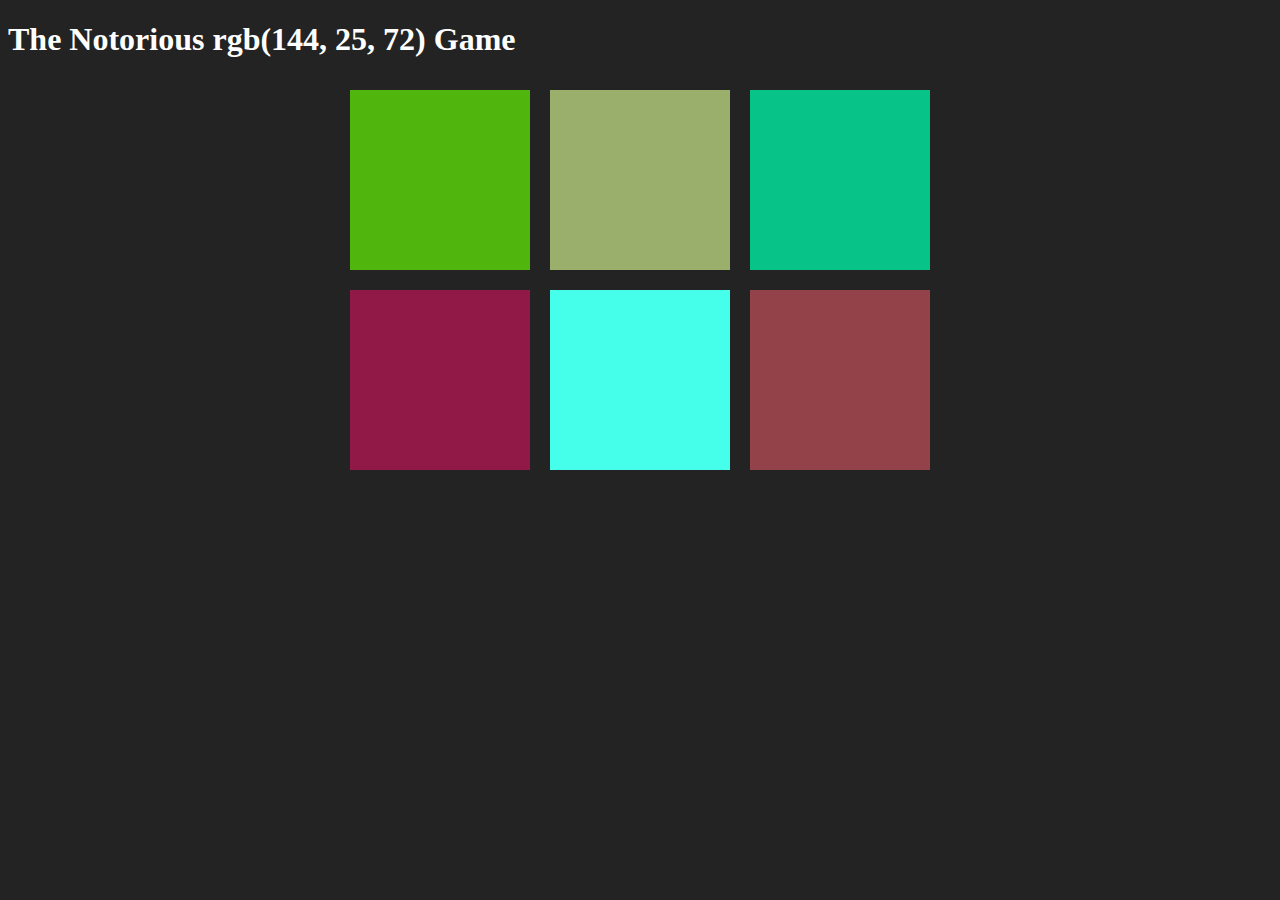
==== rgb_game/index.html @ ae3335a6 "JS DOM manipulation color guessing game, for review" ====
<!DOCTYPE html>
<html>
<head>
	<title>The Notorious RGB Game</title>
	<link rel="stylesheet" type="text/css" href="css/app.css">
</head>
<body>
<h1>The Notorious <span id="colorDisplay">RGB</span> Game</h1>

<div>
	<span id="message"></span>
</div>

	<div id="container">
		<div class="square"></div>
		<div class="square"></div>
		<div class="square"></div>
		<div class="square"></div>
		<div class="square"></div>
		<div class="square"></div>
	</div>

<script type="text/javascript" src="js/app.js"></script>
</body>
</html>
---- rgb_game/css/app.css ----
body {
	background-color: #232323;
}

h1	{
	color: white;
}

.square {
	width: 30%;
	background: purple;
	padding-bottom: 30%;
	float: left;
	margin: 1.66%;
}

#container {
	max-width: 600px;
	margin: 0 auto;
}

span {
	color: white;
}
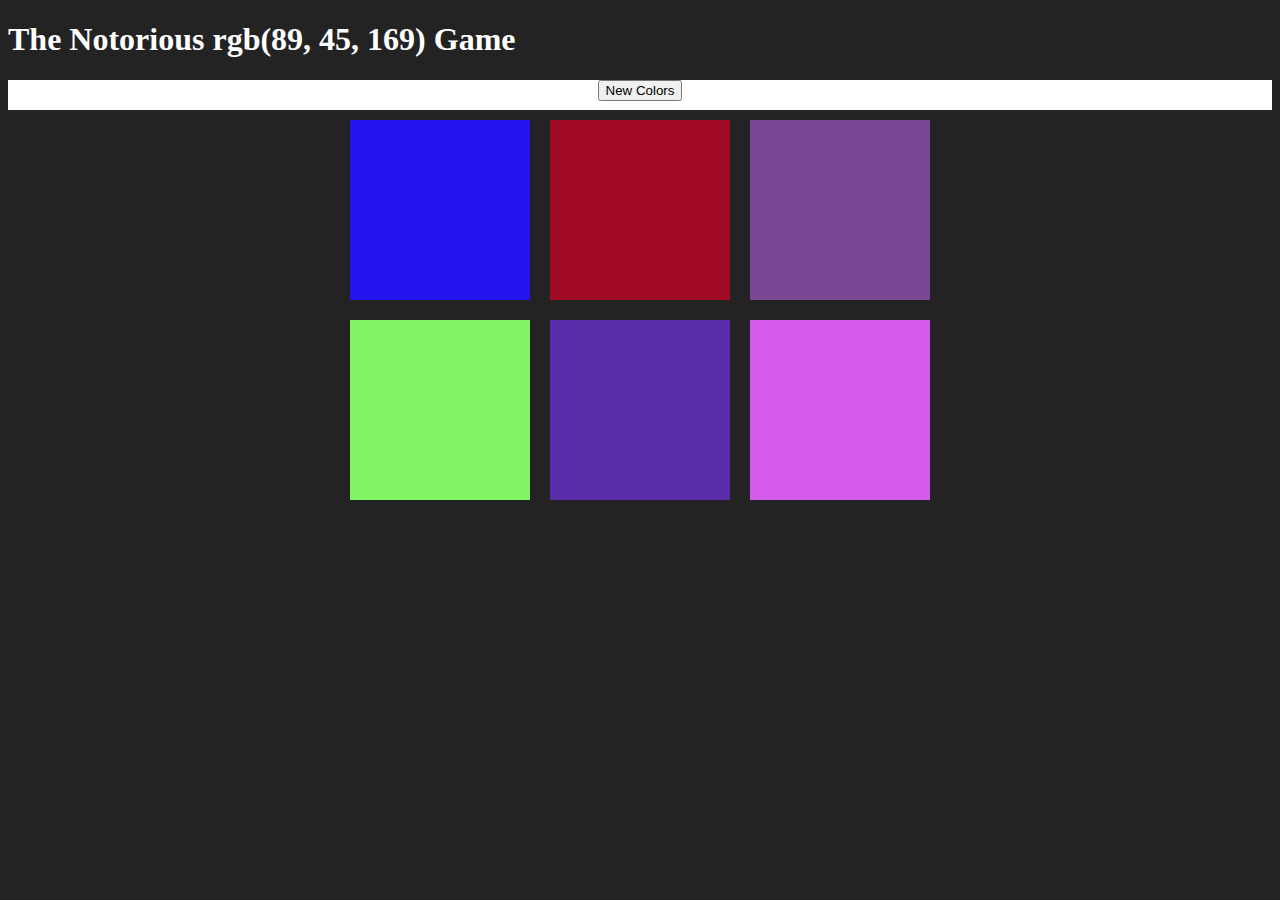
==== commit 7fa746ac: "added reset button logic with styling" ====
--- a/rgb_game/index.html
+++ b/rgb_game/index.html
@@ -5,11 +5,12 @@
 	<link rel="stylesheet" type="text/css" href="css/app.css">
 </head>
 <body>
-<h1>The Notorious <span id="colorDisplay">RGB</span> Game</h1>
+	<h1>The Notorious <span id="colorDisplay">RGB</span> Game</h1>
 
-<div>
-	<span id="message"></span>
-</div>
+	<div id="stripe">
+	<button id="reset">New Colors</button>
+		<span id="message"></span>
+	</div>
 
 	<div id="container">
 		<div class="square"></div>
@@ -20,6 +21,6 @@
 		<div class="square"></div>
 	</div>
 
-<script type="text/javascript" src="js/app.js"></script>
+	<script type="text/javascript" src="js/app.js"></script>
 </body>
 </html>--- a/rgb_game/css/app.css
+++ b/rgb_game/css/app.css
@@ -4,6 +4,13 @@
 
 h1	{
 	color: white;
+}
+
+#stripe {
+	background: white;
+	height: 30px;
+	text-align: center;
+	color: black;
 }
 
 .square {
@@ -20,5 +27,4 @@
 }
 
 span {
-	color: white;
 }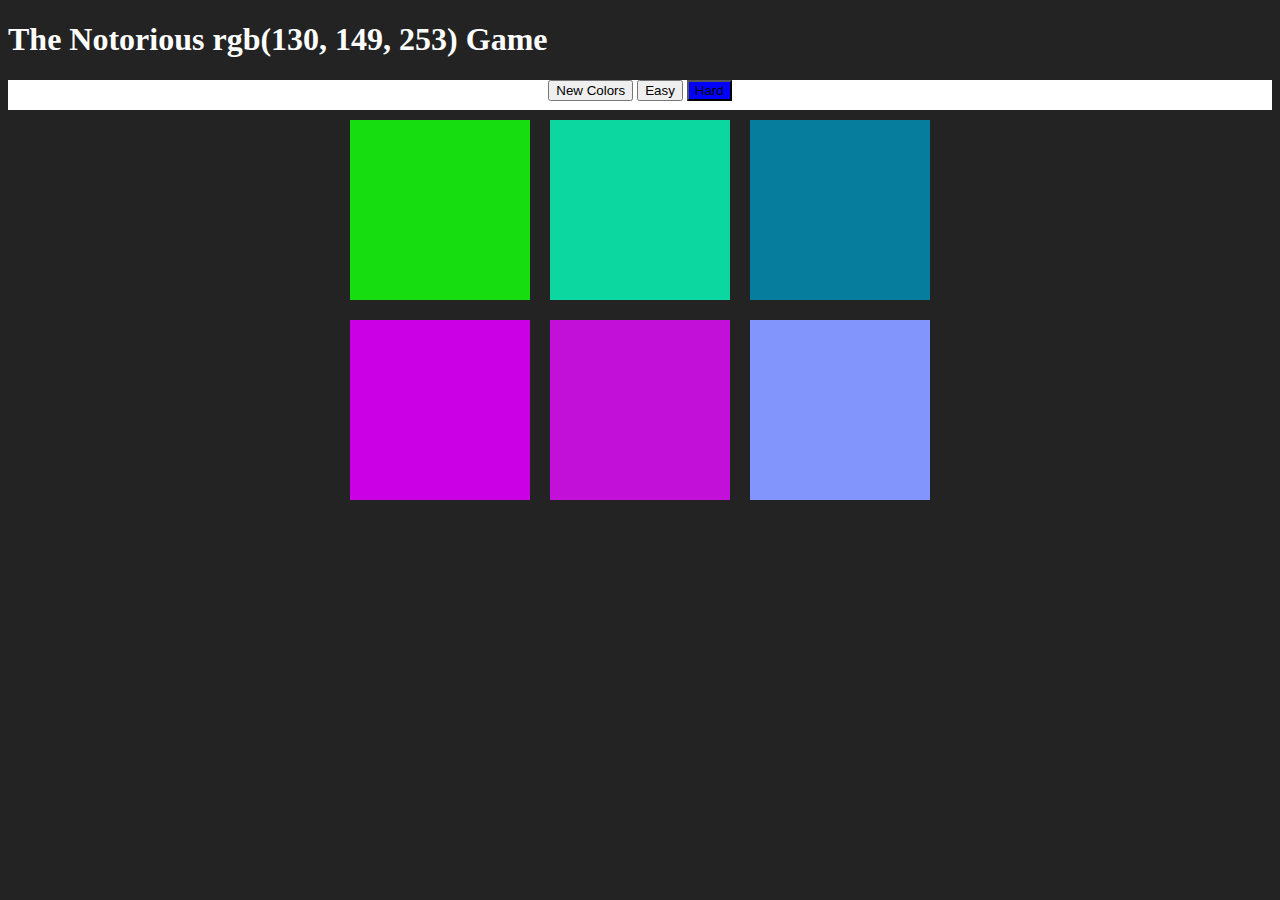
==== commit 5c451db3: "implemented Easy and Hard mode logic" ====
--- a/rgb_game/index.html
+++ b/rgb_game/index.html
@@ -8,8 +8,10 @@
 	<h1>The Notorious <span id="colorDisplay">RGB</span> Game</h1>
 
 	<div id="stripe">
-	<button id="reset">New Colors</button>
+		<button id="reset">New Colors</button>
 		<span id="message"></span>
+		<button id="easyBtn">Easy</button>
+		<button id="hardBtn" class="selected">Hard</button>
 	</div>
 
 	<div id="container">
--- a/rgb_game/css/app.css
+++ b/rgb_game/css/app.css
@@ -26,5 +26,6 @@
 	margin: 0 auto;
 }
 
-span {
+.selected {
+	background: blue;
 }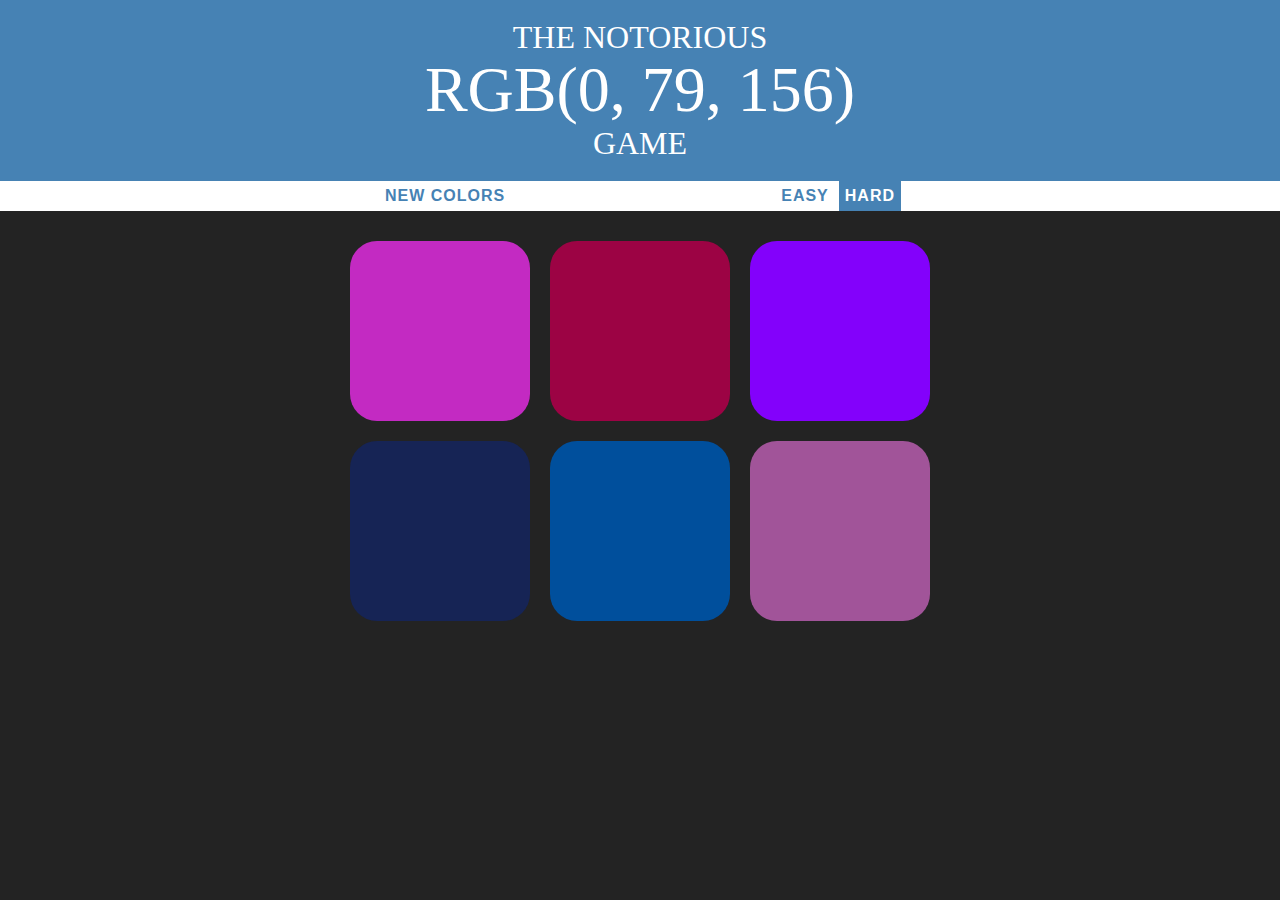
==== commit b0bcdada: "styling tweaks" ====
--- a/rgb_game/index.html
+++ b/rgb_game/index.html
@@ -5,7 +5,11 @@
 	<link rel="stylesheet" type="text/css" href="css/app.css">
 </head>
 <body>
-	<h1>The Notorious <span id="colorDisplay">RGB</span> Game</h1>
+	<h1>The Notorious
+	<br>
+	<span id="colorDisplay">RGB</span>
+	<br>
+	Game</h1>
 
 	<div id="stripe">
 		<button id="reset">New Colors</button>
--- a/rgb_game/css/app.css
+++ b/rgb_game/css/app.css
@@ -1,9 +1,22 @@
 body {
 	background-color: #232323;
+	margin: 0;
+	font-family: "Montserrat", "Avenir";
 }
 
 h1	{
 	color: white;
+	text-align: center;
+	background: steelblue;
+	margin: 0;
+	font-weight: normal;
+	line-height: 1.1;
+	text-transform: uppercase;
+	padding: 20px 0;
+}
+
+#colorDisplay {
+	font-size: 200%;
 }
 
 #stripe {
@@ -19,13 +32,42 @@
 	padding-bottom: 30%;
 	float: left;
 	margin: 1.66%;
+	border-radius: 15%;
+	transition: background 0.6s;
+	-webkit-transition: background 0.6s;
+	-moz-transition: background 0.6s;
 }
 
 #container {
 	max-width: 600px;
-	margin: 0 auto;
+	margin: 20px auto;
 }
 
 .selected {
-	background: blue;
+	color: white;
+	background: steelblue;
+}
+
+#message {
+	display: inline-block;
+	width: 20%;
+}
+
+button {
+	border: none;
+	background: none;
+	text-transform: uppercase;
+	height: 100%;
+	font-weight: 700;
+	color: steelblue;
+	letter-spacing: 1px;
+	font-size: inherit;
+	transition: all 0.3s;
+	-webkit-transition: all 0.3s;
+	-moz-transition: all 0.3s;
+}
+
+button:hover {
+	color: white;
+	background: steelblue;
 }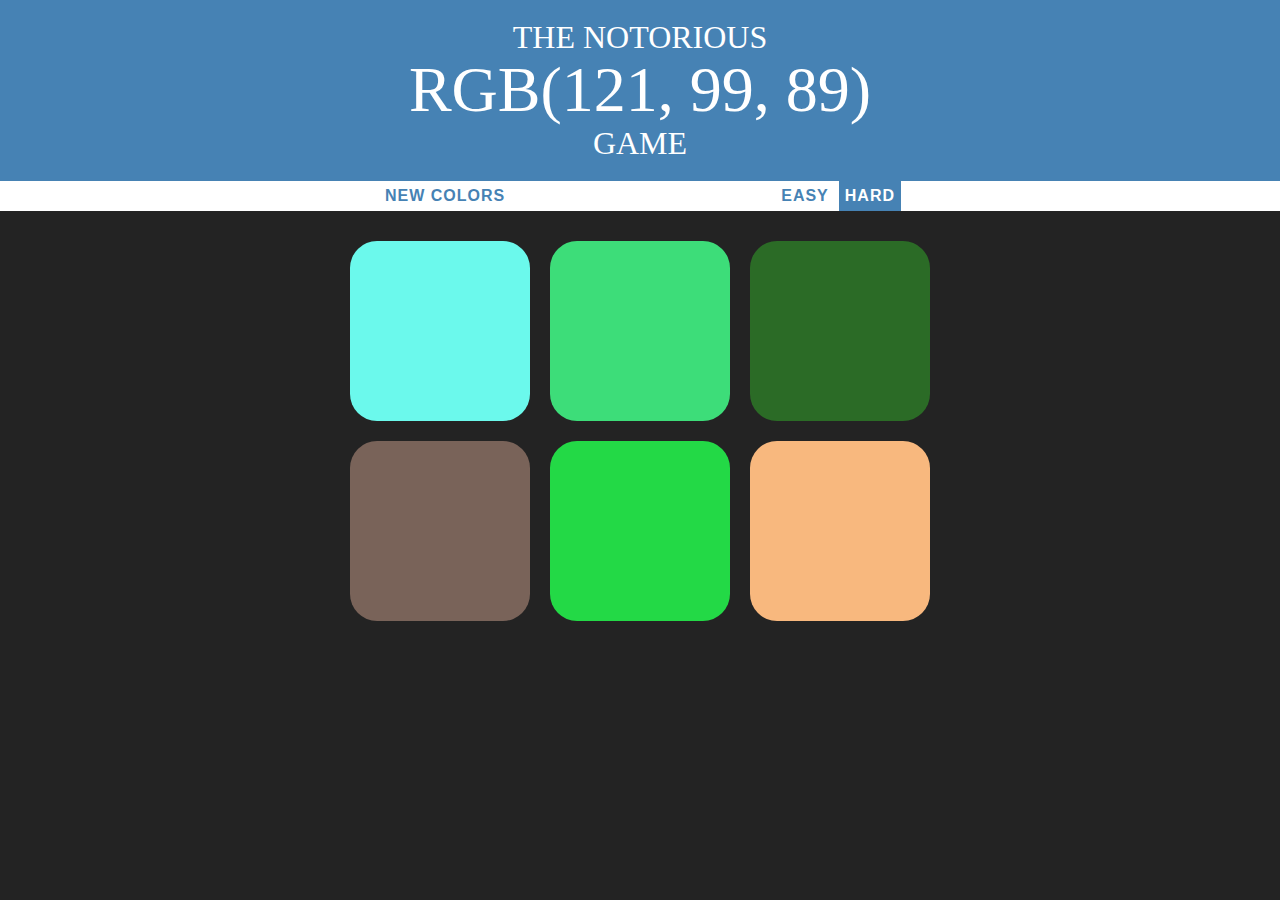
==== commit be802562: "code refactoring" ====
--- a/rgb_game/index.html
+++ b/rgb_game/index.html
@@ -14,8 +14,8 @@
 	<div id="stripe">
 		<button id="reset">New Colors</button>
 		<span id="message"></span>
-		<button id="easyBtn">Easy</button>
-		<button id="hardBtn" class="selected">Hard</button>
+		<button class="mode">Easy</button>
+		<button class="mode selected">Hard</button>
 	</div>
 
 	<div id="container">
--- a/rgb_game/css/app.css
+++ b/rgb_game/css/app.css
@@ -65,6 +65,7 @@
 	transition: all 0.3s;
 	-webkit-transition: all 0.3s;
 	-moz-transition: all 0.3s;
+	outline: none;
 }
 
 button:hover {
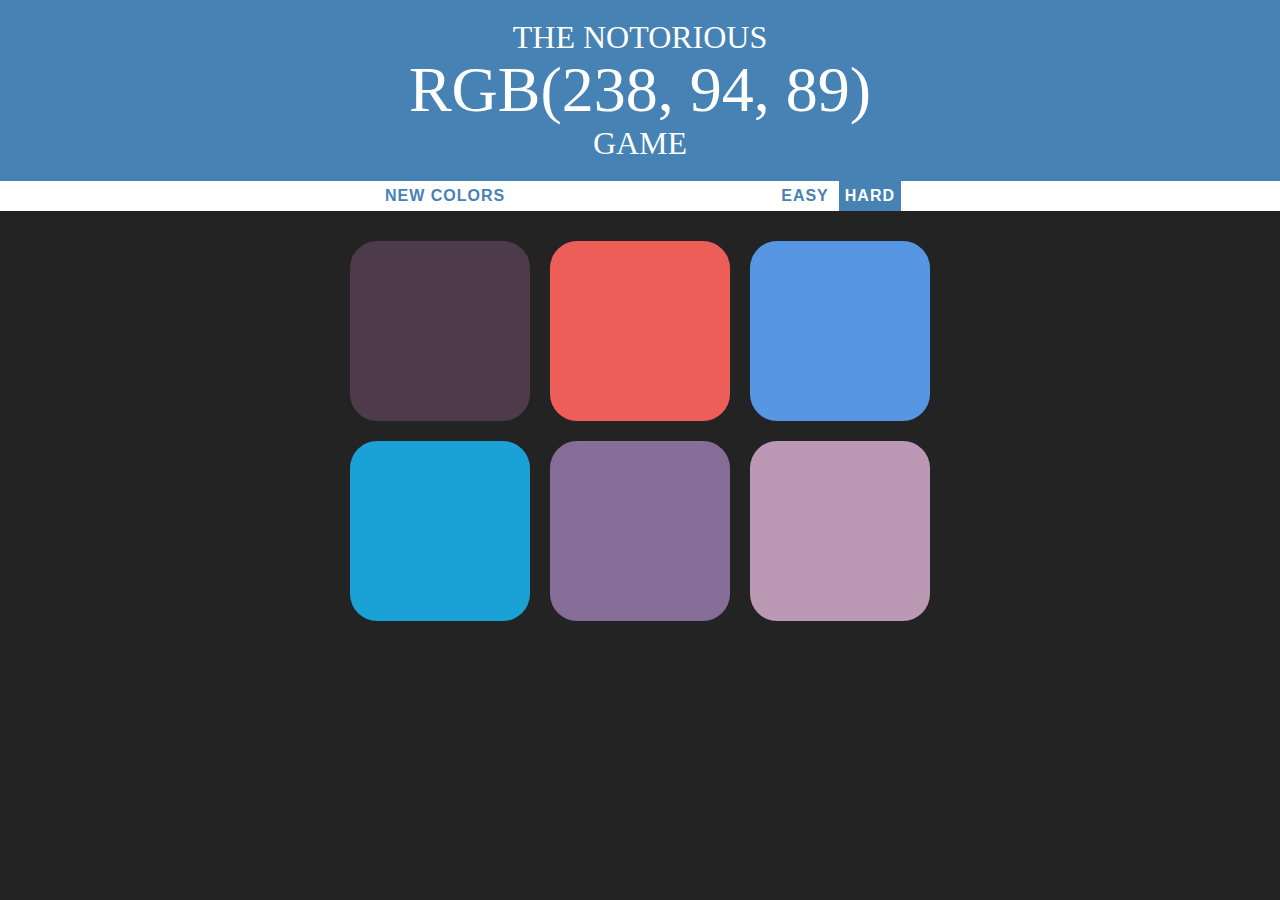
==== commit bb6b8275: "folder restructuring" ====
--- a/rgb_game/index.html
+++ b/rgb_game/index.html
@@ -2,7 +2,7 @@
 <html>
 <head>
 	<title>The Notorious RGB Game</title>
-	<link rel="stylesheet" type="text/css" href="css/app.css">
+	<link rel="stylesheet" type="text/css" href="assets/css/app.css">
 </head>
 <body>
 	<h1>The Notorious
@@ -27,6 +27,6 @@
 		<div class="square"></div>
 	</div>
 
-	<script type="text/javascript" src="js/app.js"></script>
+	<script type="text/javascript" src="assets/js/app.js"></script>
 </body>
 </html>--- a/rgb_game/assets/css/app.css
+++ b/rgb_game/assets/css/app.css
@@ -0,0 +1,74 @@
+body {
+	background-color: #232323;
+	margin: 0;
+	font-family: "Montserrat", "Avenir";
+}
+
+h1	{
+	color: white;
+	text-align: center;
+	background: steelblue;
+	margin: 0;
+	font-weight: normal;
+	line-height: 1.1;
+	text-transform: uppercase;
+	padding: 20px 0;
+}
+
+#colorDisplay {
+	font-size: 200%;
+}
+
+#stripe {
+	background: white;
+	height: 30px;
+	text-align: center;
+	color: black;
+}
+
+.square {
+	width: 30%;
+	background: purple;
+	padding-bottom: 30%;
+	float: left;
+	margin: 1.66%;
+	border-radius: 15%;
+	transition: background 0.6s;
+	-webkit-transition: background 0.6s;
+	-moz-transition: background 0.6s;
+}
+
+#container {
+	max-width: 600px;
+	margin: 20px auto;
+}
+
+.selected {
+	color: white;
+	background: steelblue;
+}
+
+#message {
+	display: inline-block;
+	width: 20%;
+}
+
+button {
+	border: none;
+	background: none;
+	text-transform: uppercase;
+	height: 100%;
+	font-weight: 700;
+	color: steelblue;
+	letter-spacing: 1px;
+	font-size: inherit;
+	transition: all 0.3s;
+	-webkit-transition: all 0.3s;
+	-moz-transition: all 0.3s;
+	outline: none;
+}
+
+button:hover {
+	color: white;
+	background: steelblue;
+}